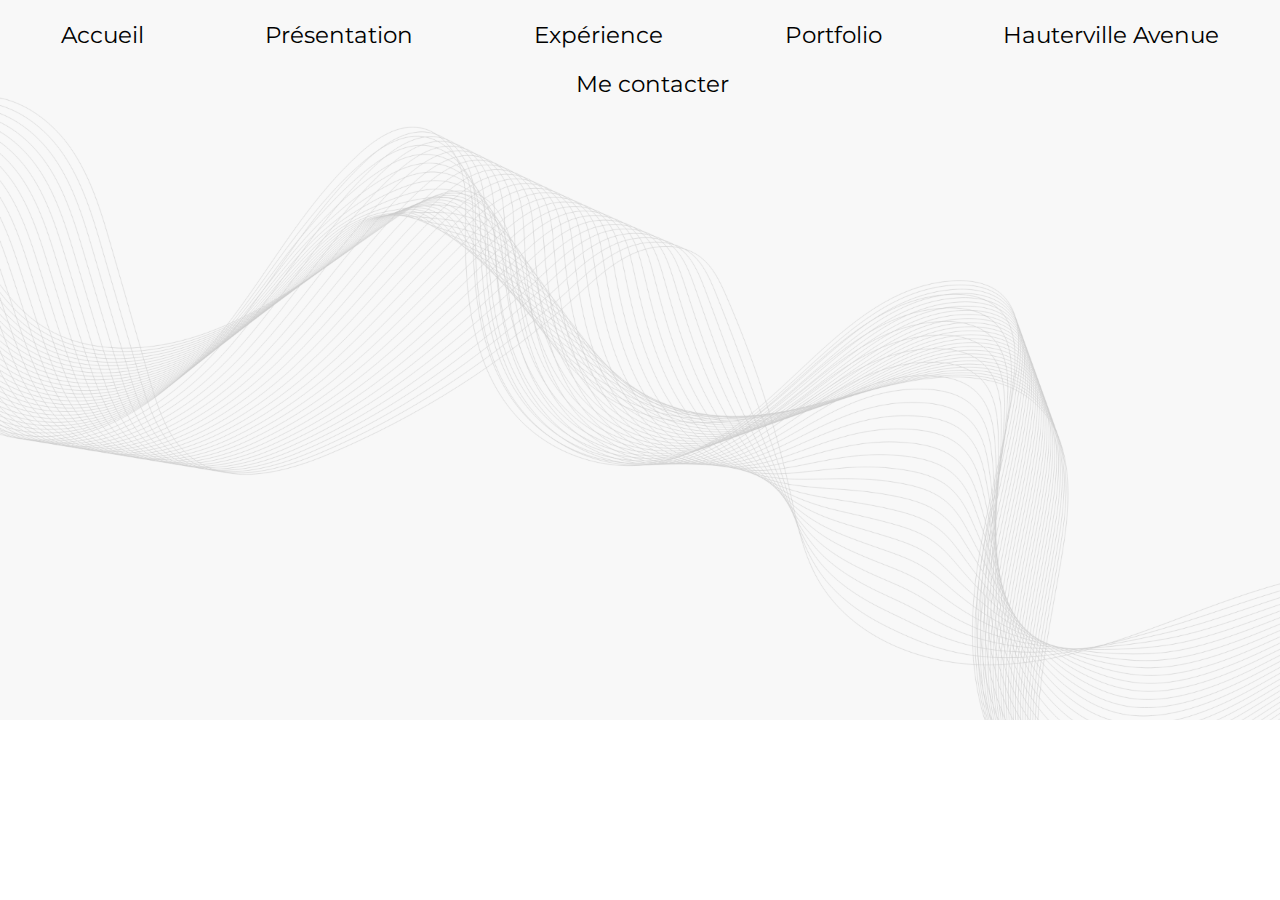
==== Portfolio.html @ 989bd07e "nouveau" ====
<!DOCTYPE html>
<html lang="fr">
<head>
    <meta charset="UTF-8">
    <meta http-equiv="X-UA-Compatible" content="IE=edge">
    <meta name="viewport" content="width=device-width, initial-scale=1.0">
    <link rel="stylesheet" href="./Feuilles de styles/stylePortfolio.css">
    <link rel="preconnect" href="https://fonts.googleapis.com">
    <link rel="preconnect" href="https://fonts.gstatic.com" crossorigin>
    <link href="https://fonts.googleapis.com/css2?family=Ballet&family=Climate+Crisis&family=Libre+Baskerville&family=Lobster&family=Lora:ital@1&family=Montserrat:ital,wght@0,100;0,300;0,400;1,300&family=Noto+Serif+Lao&family=Oswald&family=Roboto&family=Rubik:ital@1&display=swap" rel="stylesheet">
    <title>Portfolio web Hauterville</title>
</head>

<body>
    <header>
        <a href="./Index.html">Accueil</a>
        <a href="./Présentation.html">Présentation</a>
        <a href="./expérience.html">Expérience</a>
        <a href="./Portfolio.html">Portfolio</a>
        <a href="Hauterville Avenue.html">Hauterville Avenue</a>
    </header>

    <main>
        <div class="grid">
            
        </div>
    </main>

    <footer>
        <a href="./expérience.html">Me contacter</a>
    </footer> 
</body>
</html>
---- Feuilles de styles/stylePortfolio.css ----
/* css de base pour toute les autre page  */

*{
    font-size: 1.1em;
    margin: 0px;
    padding: 0px;
}

body{
    background-image:url(/Asset/Background.png);
    background-repeat: no-repeat;
    background-size: cover;
    font-family: Montserrat;
}

header{
    display: flex;
    flex-direction: row;
    justify-content: space-around;
    margin-top: 20px ;
    margin-bottom: 20px;
    position: sticky;
    top: 0px;
    background-color: #f8f8f8;
}

header a{
    text-decoration: none;
    color: black;
    
}

header a:hover{
    opacity: 0.5;
}
/* css de base pour toute les autre page  */


/* Footer de toutes les pages*/
footer a{
    margin-top: 100px;
    margin-left: 45%;
    padding-bottom: 20PX;
    text-decoration: none;
    color: black;
    
}

footer a:hover{
    opacity: 0.5;
}
/* Footer de toutes les pages*/
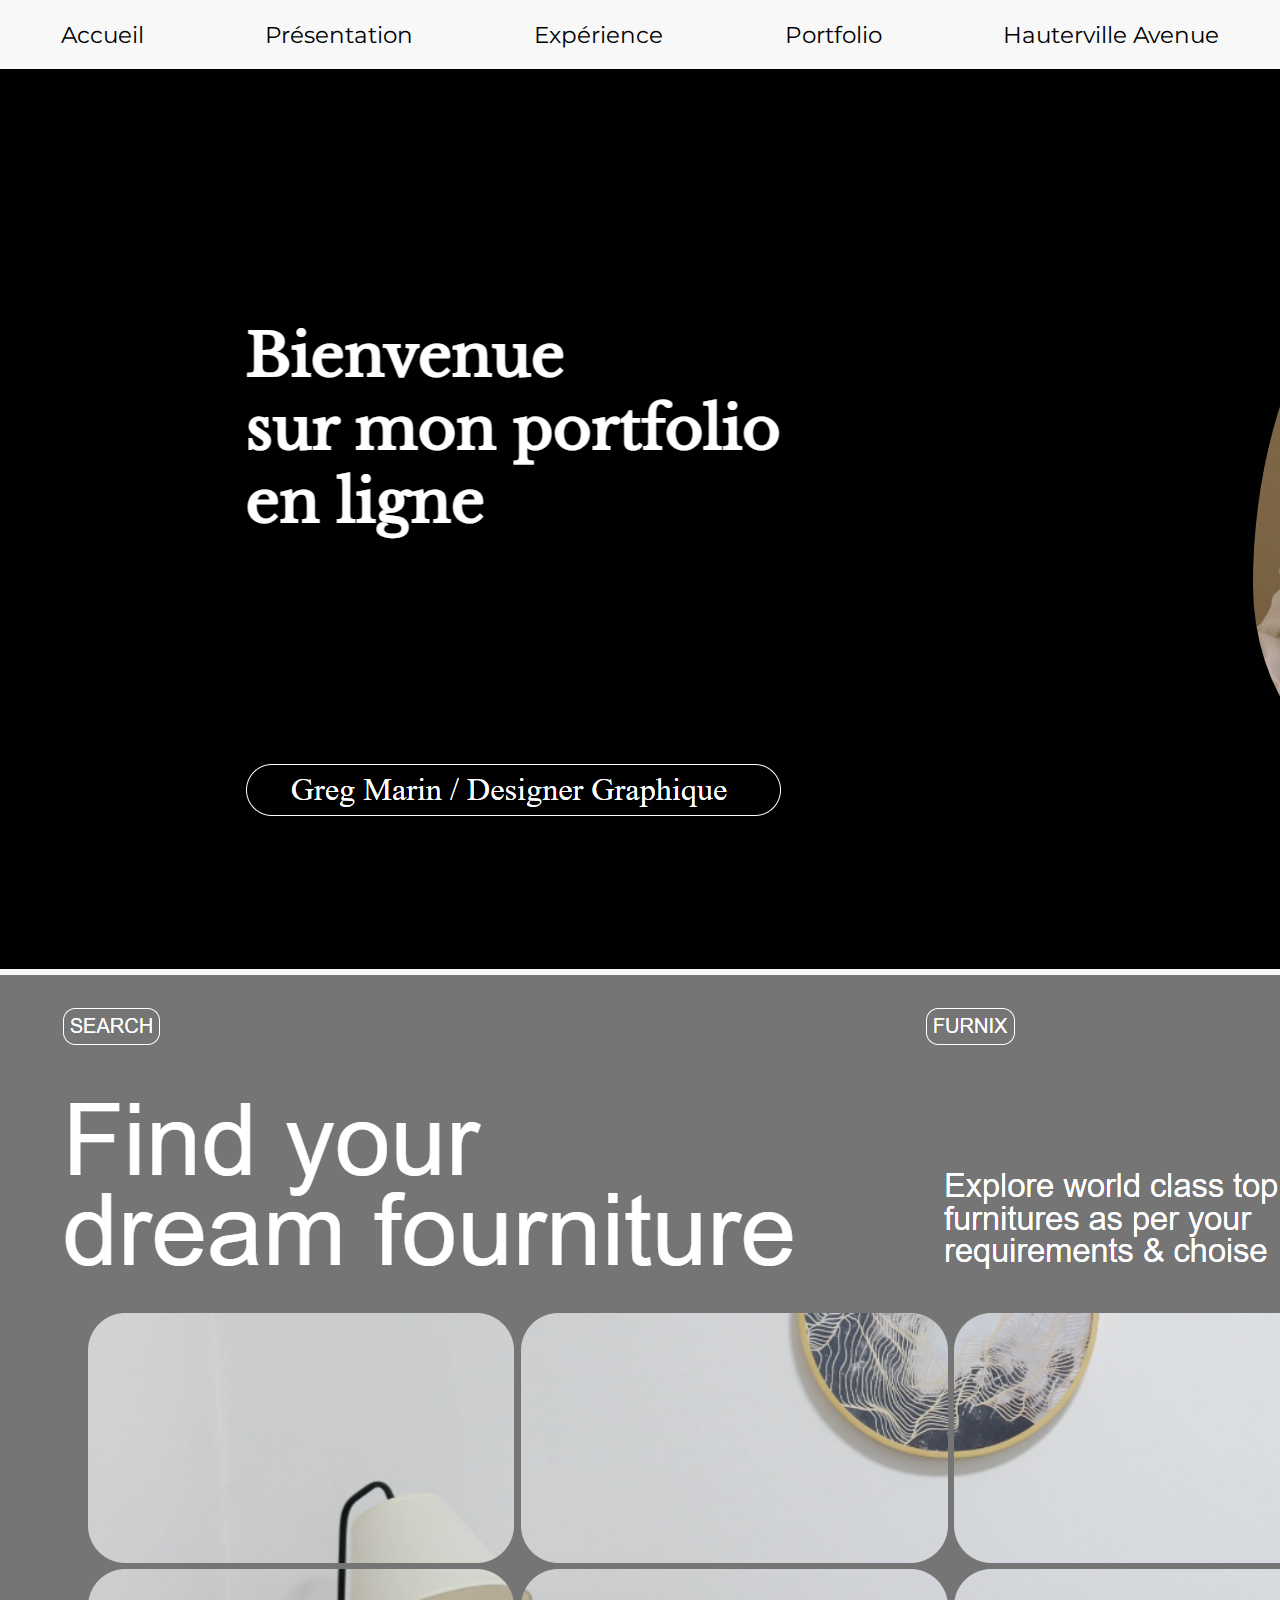
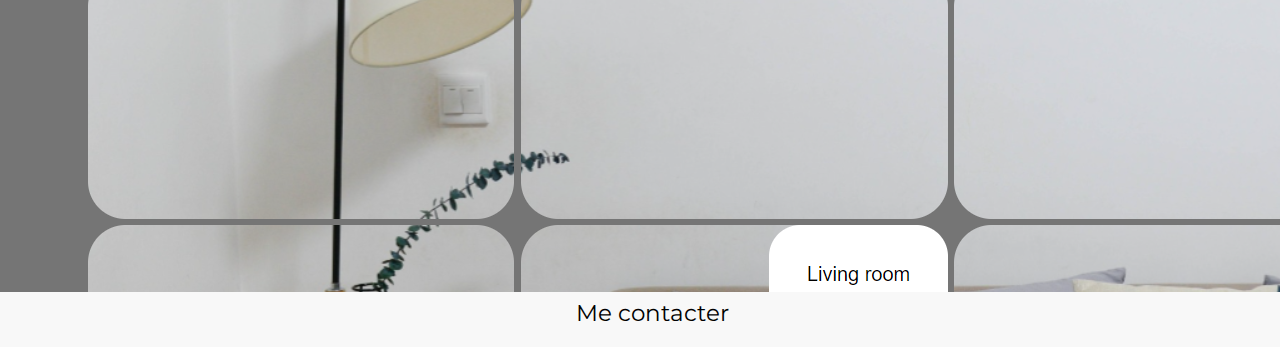
==== commit 45f0b63b: "Changement1" ====
--- a/Portfolio.html
+++ b/Portfolio.html
@@ -22,7 +22,12 @@
 
     <main>
         <div class="grid">
-            
+            <div>
+                <img src="./Asset/2023-06-19 (1).png" alt="">
+            </div>
+            <div>
+                <img src="./Asset/2023-06-19 (2).png" alt="">
+            </div>
         </div>
     </main>
 
--- a/Feuilles de styles/stylePortfolio.css
+++ b/Feuilles de styles/stylePortfolio.css
@@ -4,6 +4,7 @@
     font-size: 1.1em;
     margin: 0px;
     padding: 0px;
+    background-color: #f8f8f8;
 }
 
 body{
@@ -35,6 +36,10 @@
 }
 /* css de base pour toute les autre page  */
 
+.grid{
+    display: grid;
+    
+}
 
 /* Footer de toutes les pages*/
 footer a{
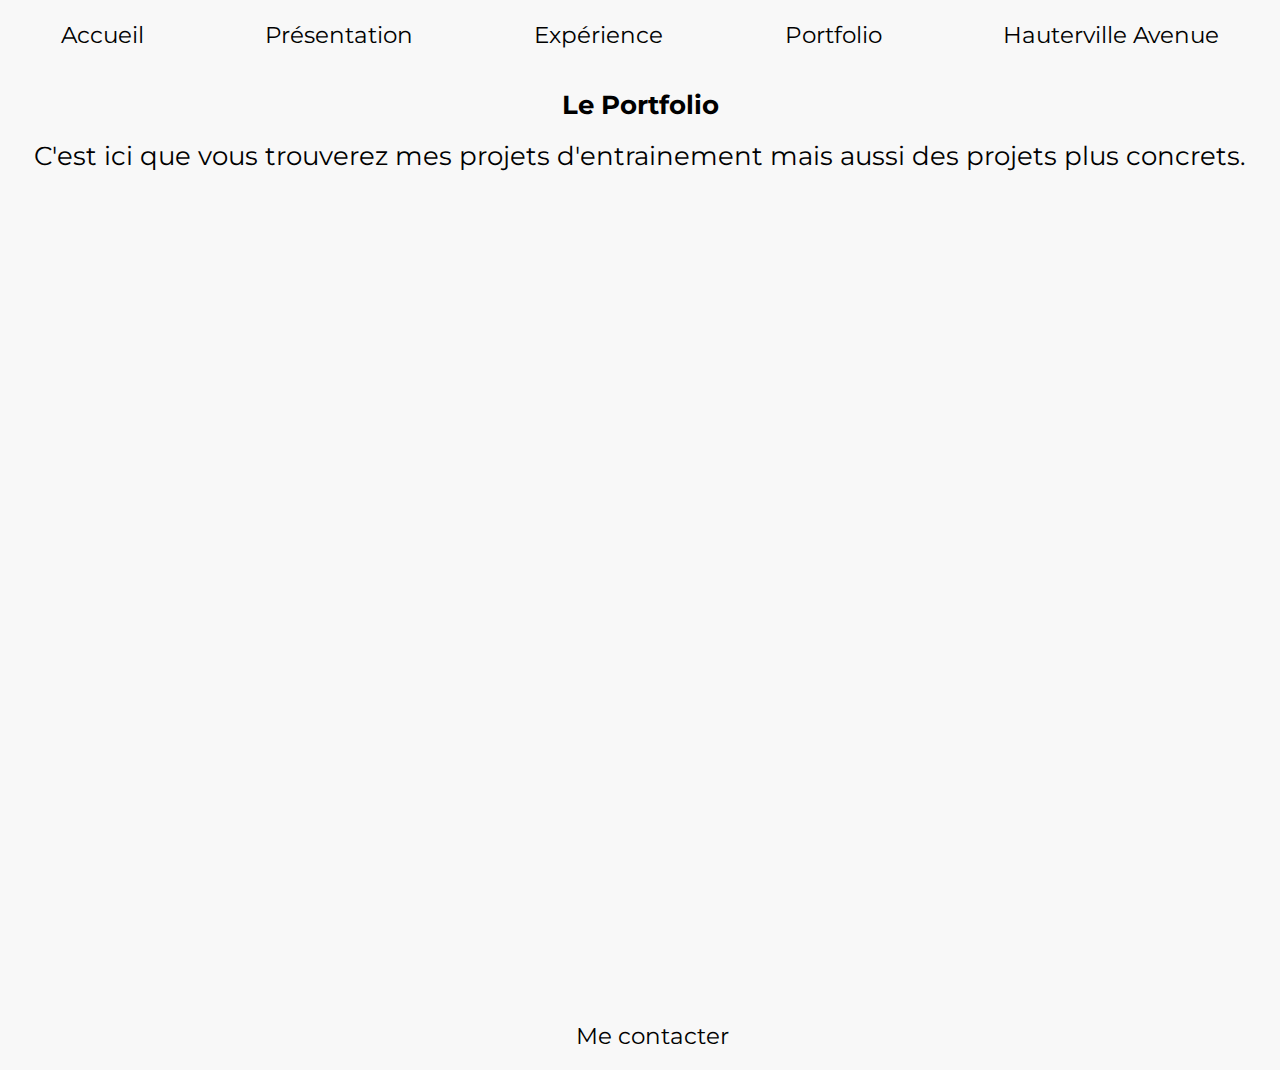
==== commit d6f8c6c1: "Fin du portfolio" ====
--- a/Portfolio.html
+++ b/Portfolio.html
@@ -21,14 +21,21 @@
     </header>
 
     <main>
-        <div class="grid">
-            <div>
-                <img src="./Asset/2023-06-19 (1).png" alt="">
+        <section class="leportfo">
+            <h2>Le Portfolio</h2>
+            <p>
+                C'est ici que vous trouverez mes projets d'entrainement mais aussi des projets plus concrets.
+            </p>
+        </section>
+        <section class="grid">
+            <div class="div1">
+                <a href="https://github.com/Dim-crea/Portfolio-Black-White-PE.git"><img src="/Projetest/Asset/github.png" alt=""></a>
             </div>
-            <div>
-                <img src="./Asset/2023-06-19 (2).png" alt="">
+            <div class="div2">
+                <a href="https://github.com/Dim-crea/decoration-d-interieure-PE.git"><img src="/Projetest/Asset/github.png" alt=""></a>
             </div>
-        </div>
+        </section>
+        
     </main>
 
     <footer>
--- a/Feuilles de styles/stylePortfolio.css
+++ b/Feuilles de styles/stylePortfolio.css
@@ -35,10 +35,71 @@
     opacity: 0.5;
 }
 /* css de base pour toute les autre page  */
+.leportfo{
+    display: flex;
+    align-items: center;
+    flex-direction: column;
+    margin-top: 40px;
+}
+
+.leportfo p{
+    margin-top: 20px;
+}
 
 .grid{
     display: grid;
+    grid-template-columns: 1fr 1fr;
+    grid-template-rows: 1fr 1fr;
+    width: 1400px ;
+    height: 800px;
+    margin-left: 70px;
+    margin-top: 50px;
+    gap: 20px;
+}
+
+.grid div{
+    transition: transform 0.5s;
+}
+
+.grid div:hover{
+    transform: scale(1.1);
+}
+
+.div1{
+    background-image: url(/Projetest/Asset/2023-06-19\ \(1\).png);
+    background-size: cover;
+}
+
+.div1 a{
+    text-decoration: none;
+    /*color: black;
+    padding-right: 10px;
+    padding-left: 10px;
+    border-radius: 30px;*/
+    color: #f8f8f8;
+    background-color: black;
+    margin-left: 20px;
+    margin-bottom: px;
+}
+
+.div1 img{
+    width: 40px;
+}
+
+.div2{
+    background-image: url(/Projetest/Asset/2023-06-19\ \(2\).png);
+    background-size: cover;
+}
+
+.div2 a{
+    text-decoration: none;
+    color: #f8f8f8;
+    margin-left: 20px;
     
+}
+
+.div2 img{
+    width: 40px;
 }
 
 /* Footer de toutes les pages*/
@@ -54,4 +115,9 @@
 footer a:hover{
     opacity: 0.5;
 }
-/* Footer de toutes les pages*/+/* Footer de toutes les pages*/
+
+@keyframes img {
+    from{scale:1;}
+    to{ scale: 1.1;}
+}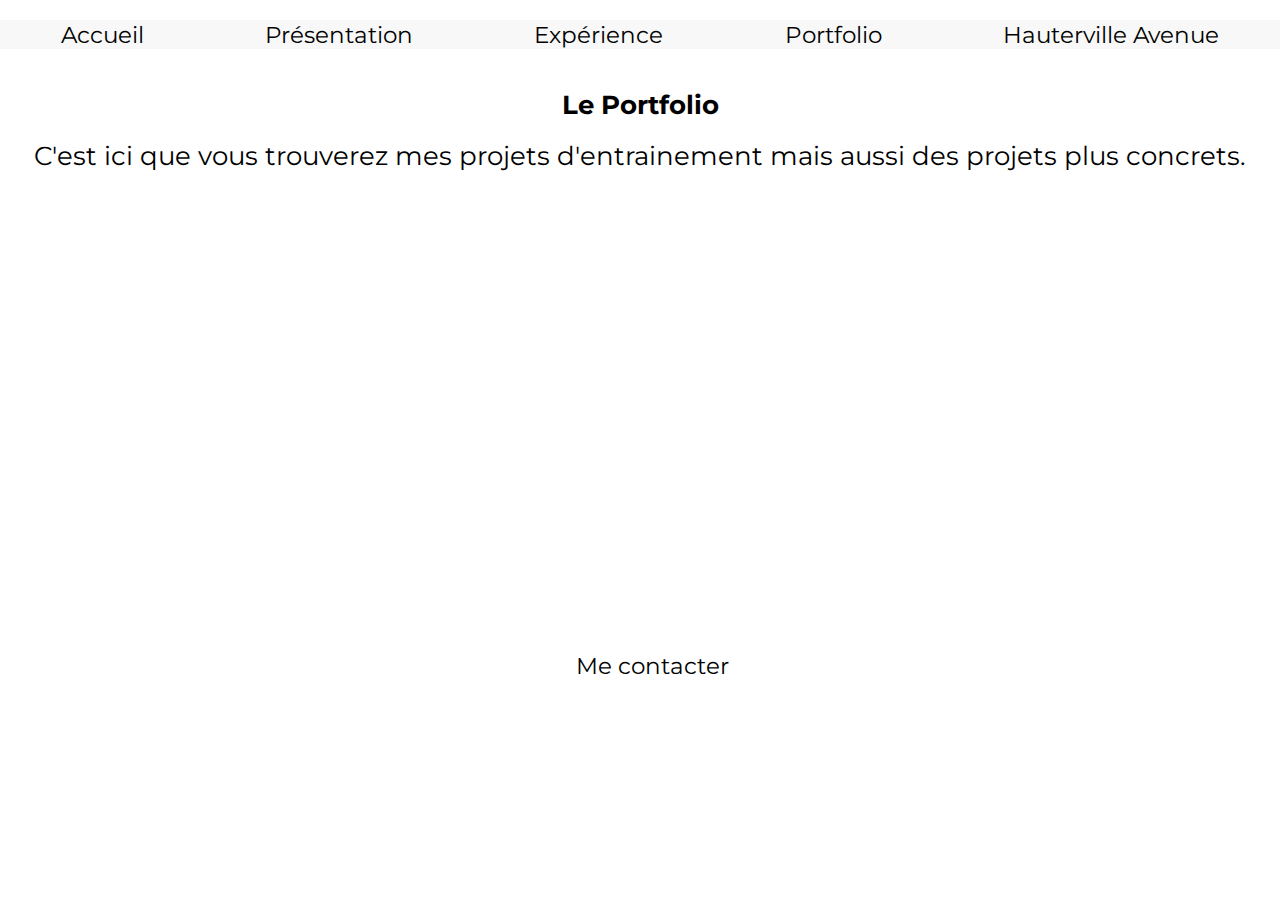
==== commit db4b68cc: "Derniere modif" ====
--- a/Portfolio.html
+++ b/Portfolio.html
@@ -29,10 +29,10 @@
         </section>
         <section class="grid">
             <div class="div1">
-                <a href="https://github.com/Dim-crea/Portfolio-Black-White-PE.git"><img src="/Projetest/Asset/github.png" alt=""></a>
+                <a href="https://github.com/Dim-crea/Portfolio-Black-White-PE.git" target="_blank"><img src="/Projetest/Asset/github.png" alt=""></a>
             </div>
             <div class="div2">
-                <a href="https://github.com/Dim-crea/decoration-d-interieure-PE.git"><img src="/Projetest/Asset/github.png" alt=""></a>
+                <a href="https://github.com/Dim-crea/decoration-d-interieure-PE.git" target="_blank"><img src="/Projetest/Asset/github.png" alt=""></a>
             </div>
         </section>
         
--- a/Feuilles de styles/stylePortfolio.css
+++ b/Feuilles de styles/stylePortfolio.css
@@ -4,11 +4,10 @@
     font-size: 1.1em;
     margin: 0px;
     padding: 0px;
-    background-color: #f8f8f8;
 }
 
 body{
-    background-image:url(/Asset/Background.png);
+    background-image:url(/Projetest/Asset/Background.png);
     background-repeat: no-repeat;
     background-size: cover;
     font-family: Montserrat;
@@ -49,11 +48,12 @@
 .grid{
     display: grid;
     grid-template-columns: 1fr 1fr;
-    grid-template-rows: 1fr 1fr;
+    grid-template-rows: 1fr§;
     width: 1400px ;
-    height: 800px;
+    height: 400px;
     margin-left: 70px;
     margin-top: 50px;
+    margin-bottom: 30px;
     gap: 20px;
 }
 
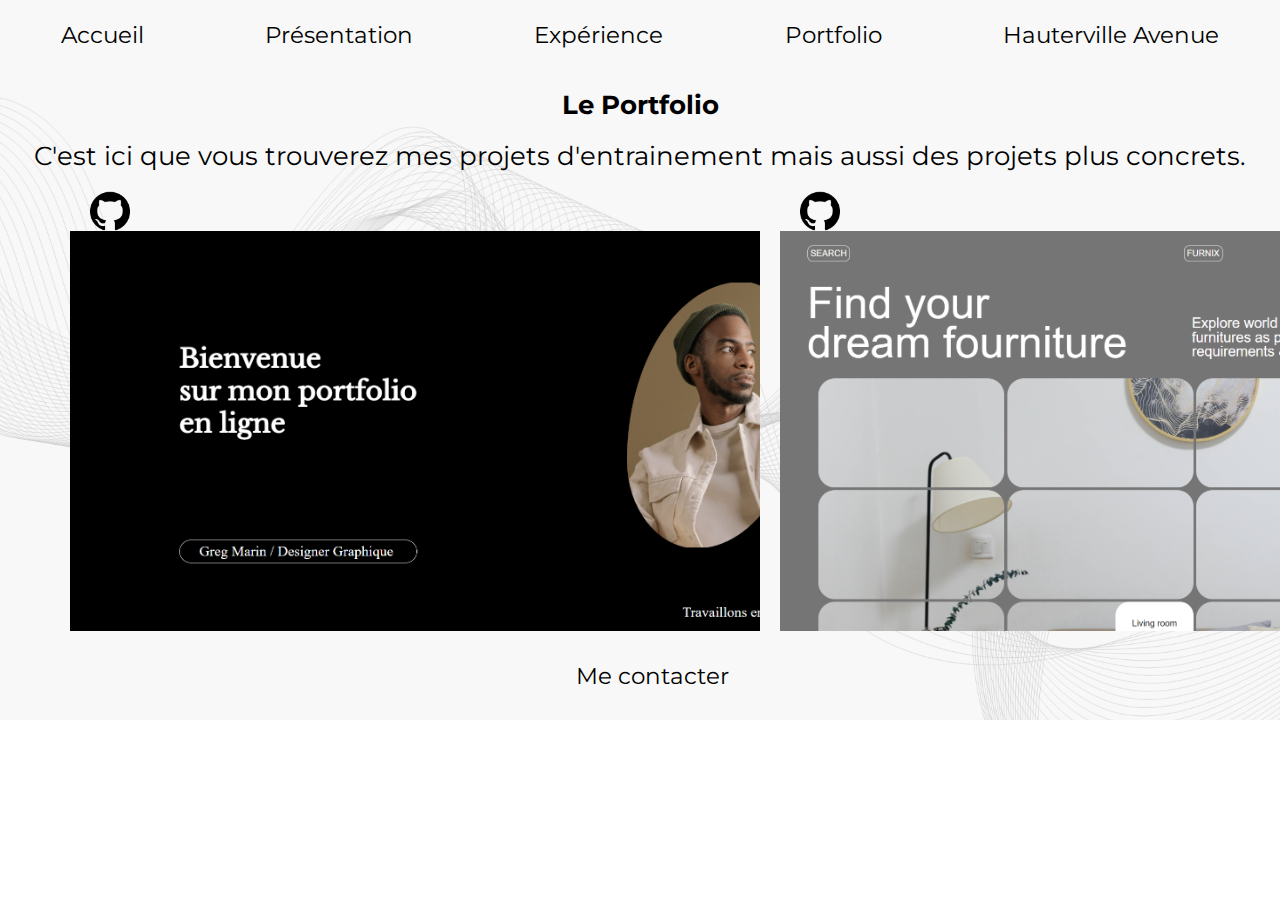
==== commit 07b880de: "Mise à jour des assets" ====
--- a/Portfolio.html
+++ b/Portfolio.html
@@ -29,10 +29,10 @@
         </section>
         <section class="grid">
             <div class="div1">
-                <a href="https://github.com/Dim-crea/Portfolio-Black-White-PE.git" target="_blank"><img src="/Projetest/Asset/github.png" alt=""></a>
+                <a href="https://github.com/Dim-crea/Portfolio-Black-White-PE.git" target="_blank"><img src="/Asset/github.png" alt=""></a>
             </div>
             <div class="div2">
-                <a href="https://github.com/Dim-crea/decoration-d-interieure-PE.git" target="_blank"><img src="/Projetest/Asset/github.png" alt=""></a>
+                <a href="https://github.com/Dim-crea/decoration-d-interieure-PE.git" target="_blank"><img src="/Asset/github.png" alt=""></a>
             </div>
         </section>
         
--- a/Feuilles de styles/stylePortfolio.css
+++ b/Feuilles de styles/stylePortfolio.css
@@ -7,7 +7,7 @@
 }
 
 body{
-    background-image:url(/Projetest/Asset/Background.png);
+    background-image:url(/Asset/Background.png);
     background-repeat: no-repeat;
     background-size: cover;
     font-family: Montserrat;
@@ -52,7 +52,7 @@
     width: 1400px ;
     height: 400px;
     margin-left: 70px;
-    margin-top: 50px;
+    margin-top: 60px;
     margin-bottom: 30px;
     gap: 20px;
 }
@@ -66,40 +66,39 @@
 }
 
 .div1{
-    background-image: url(/Projetest/Asset/2023-06-19\ \(1\).png);
+    background-image: url(/Asset/2023-06-19\ \(1\).png);
     background-size: cover;
 }
 
 .div1 a{
     text-decoration: none;
-    /*color: black;
-    padding-right: 10px;
-    padding-left: 10px;
-    border-radius: 30px;*/
     color: #f8f8f8;
     background-color: black;
     margin-left: 20px;
-    margin-bottom: px;
+    margin-bottom:px;
 }
 
 .div1 img{
     width: 40px;
+    position: absolute;
+    margin-top: -40px;
 }
 
 .div2{
-    background-image: url(/Projetest/Asset/2023-06-19\ \(2\).png);
+    background-image: url(/Asset/2023-06-19\ \(2\).png);
     background-size: cover;
 }
 
 .div2 a{
     text-decoration: none;
     color: #f8f8f8;
-    margin-left: 20px;
-    
+    margin-left: 20px ;
 }
 
 .div2 img{
     width: 40px;
+    position: absolute;
+    margin-top: -40px;
 }
 
 /* Footer de toutes les pages*/
